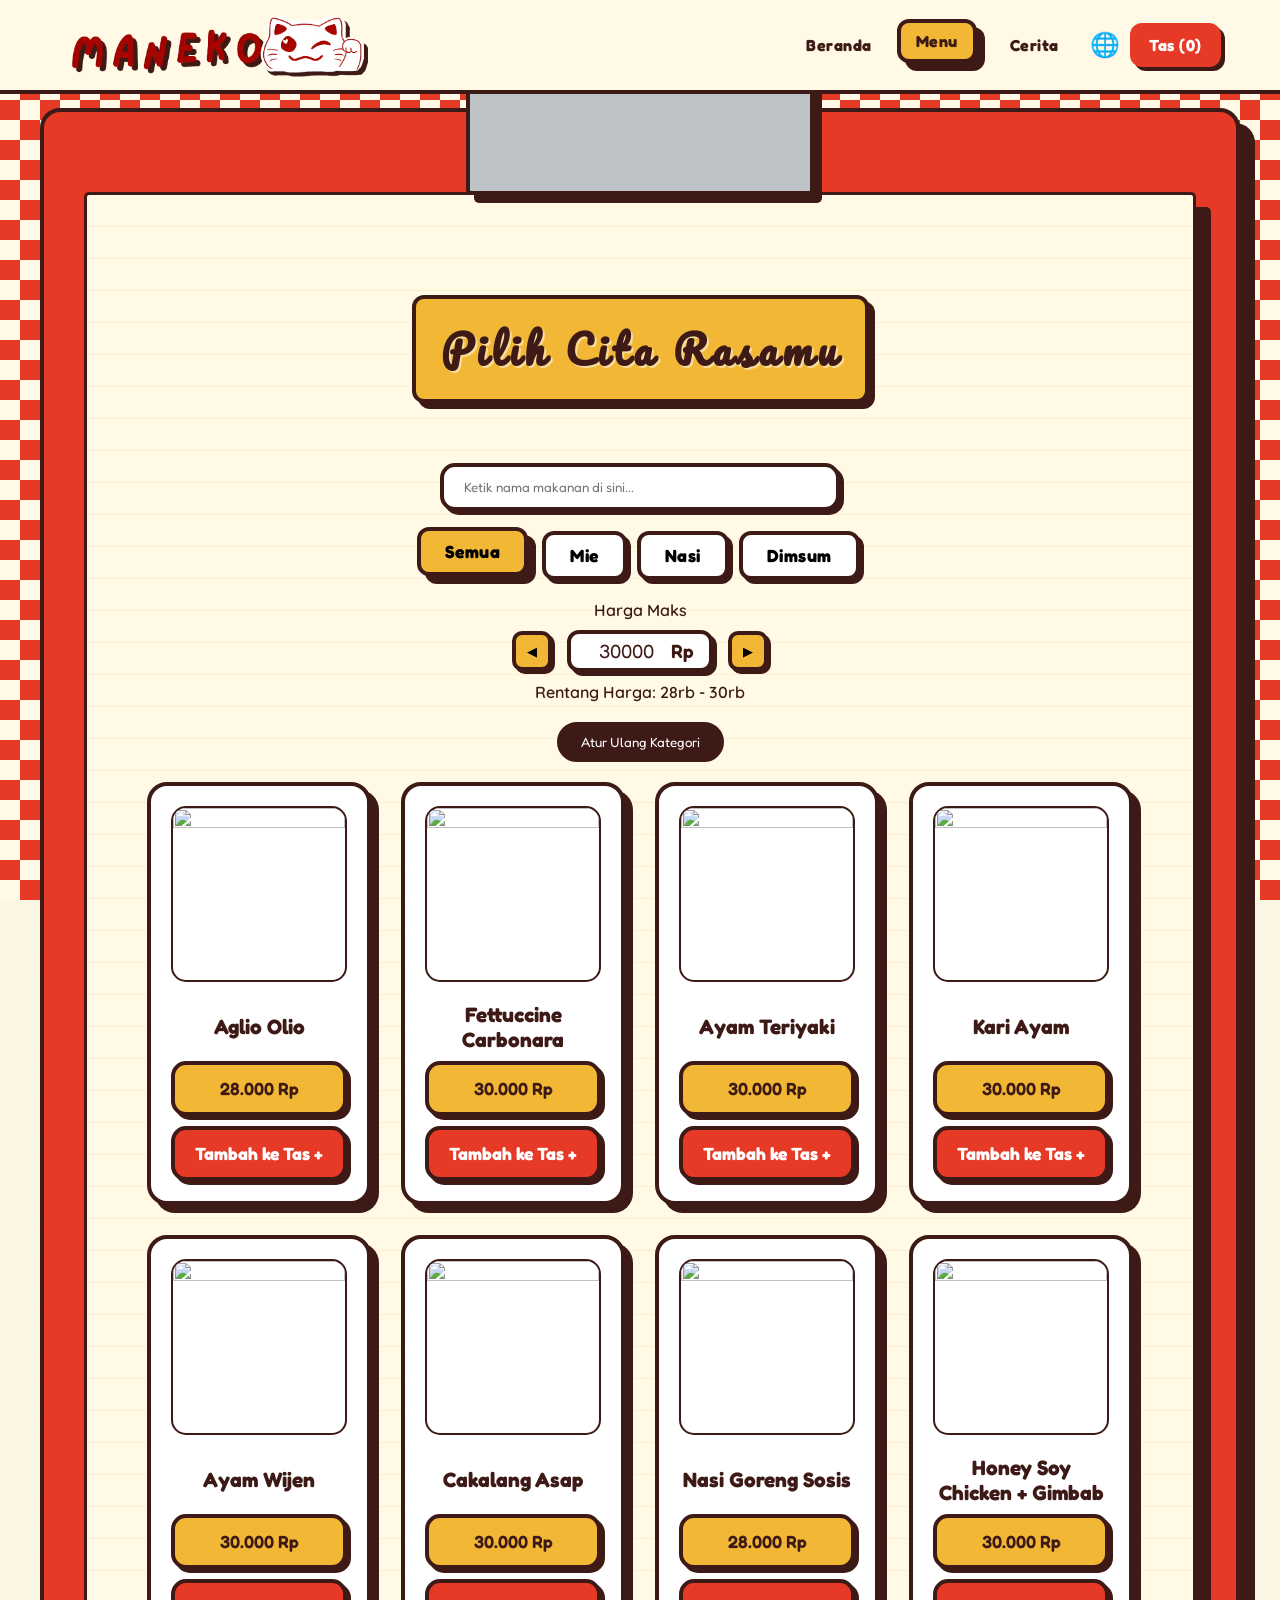
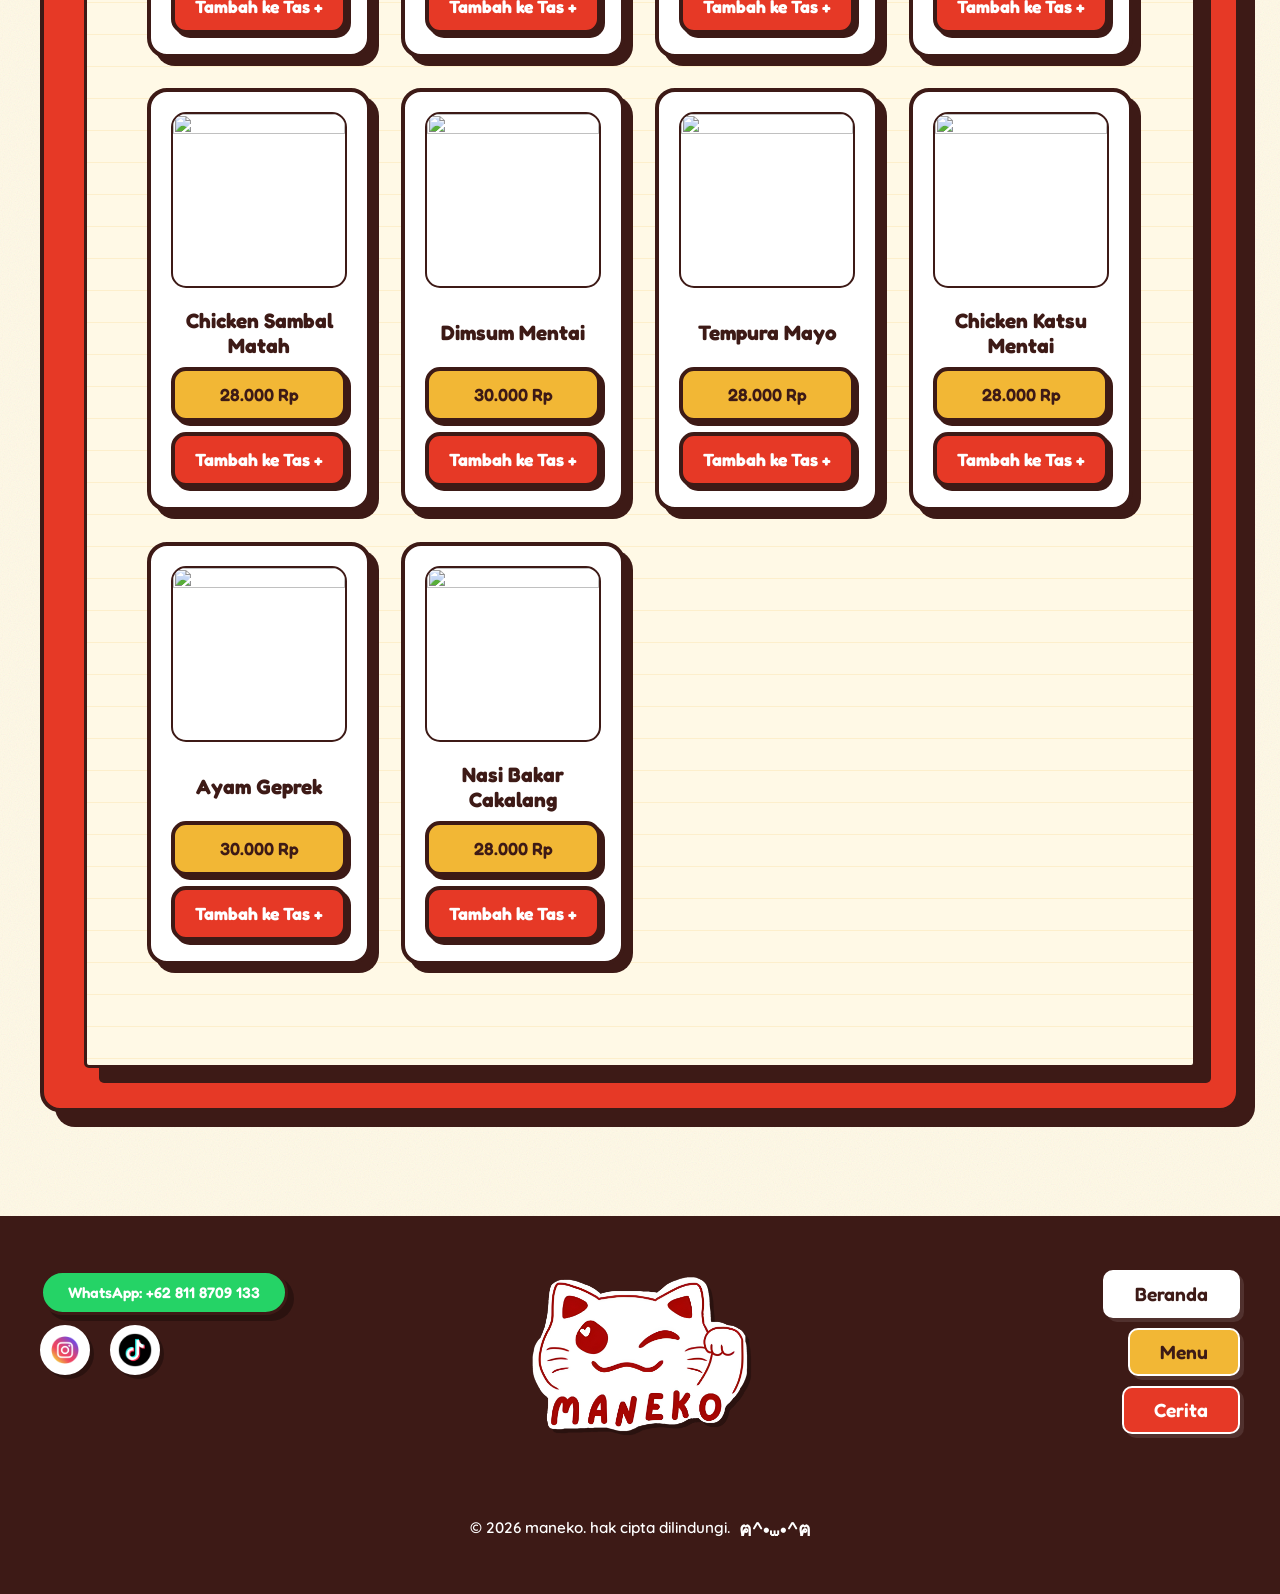
==== menu.html @ 186cf2bf "Add files via upload" ====
<!DOCTYPE html>
<html lang="id">
<head>
    <meta charset="UTF-8">
    <meta name="viewport" content="width=device-width, initial-scale=1.0">
    <title>Maneko | Menu</title>
    <link rel="stylesheet" href="style.css">
    <link rel="stylesheet" href="filters.css">
    <link rel="stylesheet" href="navigation.css">
    <link rel="stylesheet" href="modals.css">
    <link href="https://fonts.googleapis.com/css2?family=Fredoka:wght@400;700&family=Pacifico&family=Quicksand:wght@500;600;700&display=swap" rel="stylesheet">
    <link rel="stylesheet" href="https://cdn.jsdelivr.net/npm/@splidejs/splide@4.1.4/dist/css/splide.min.css">
</head>
<body>

    <nav class="navbar">
        <div class="nav-container">
            <a href="index.html" class="nav-logo"><img src="Maneko logo side remove background.png" alt="Maneko Logo" class="navbar-logo-img"></a>
            <div class="nav-right">
                <a href="index.html" class="nav-tab" data-i18n="home">Home</a>
                <a href="menu.html" class="nav-tab active" data-i18n="menu">Menu</a>
                <a href="story.html" class="nav-tab" data-i18n="story">Story</a>
                <div class="lang-dropdown-wrapper">
                    <button class="lang-nav-btn" onclick="toggleTranslatorDrawer()">🌐</button>
                    <div id="lang-dropdown" class="lang-dropdown">
                        <button class="lang-option" onclick="changeLanguage('en')">English</button>
                        <button class="lang-option" onclick="changeLanguage('id')">Indonesia</button>
                    </div>
                </div>
                <a href="javascript:void(0)" class="nav-tab btn-animate" id="cart-count-wrapper" data-i18n="bag" onclick="toggleCart()">Bag (<span id="cart-count">0</span>)</a>
            </div>
        </div>
    </nav>

    <div id="cart-drawer" class="cart-drawer">
        <div class="drawer-header">
            <h2 data-i18n="your_bag">Your Bag</h2>
        </div>
        <div id="cart-items-list"></div>
        <div class="cart-summary-footer">
            <div class="cart-total">
                <span data-i18n="subtotal">Subtotal:</span>
                <span id="cart-subtotal">0 Rp</span>
            </div>
            <span id="drawer-warning" style="color: var(--primary); font-size: 0.85rem; text-align: center; margin-bottom: 10px; display: block; font-weight: 700;"></span>
            <button class="btn-animate checkout-btn w-100" data-i18n="checkout">Checkout</button>
            <a href="javascript:void(0)" onclick="toggleCart(false)" class="btn-animate w-100" data-i18n="continue" style="text-align: center; margin-top: 10px; background: var(--accent); color: var(--black); text-decoration: none; display: block;">Continue Shopping</a>
        </div>
    </div>

    <div id="cart-overlay" class="overlay" onclick="toggleCart(false); toggleTranslatorDrawer(false);"></div>

    <div class="checker-border">
    <main class="menu-container">
        <div class="menu-paper">
        <h1 class="section-title" data-i18n="choose_flavor">Choose Your Flavor</h1>
        
        <!-- FILTER & SEARCH NAVIGATION -->
        <div class="filter-container">
            <div class="search-box">
                <input type="text" id="menu-search" class="search-input" data-i18n-placeholder="search_placeholder" placeholder="Type food name here...">
            </div>
            
            <div class="filter-nav">
                <button class="filter-btn active" data-filter="all" data-i18n="categories.all">All</button>
                <button class="filter-btn" data-filter="noodles" data-i18n="categories.noodles">Noodles</button>
                <button class="filter-btn" data-filter="rice" data-i18n="categories.rice">Rice</button>
                <button class="filter-btn" data-filter="dimsum" data-i18n="categories.dimsum">Dimsum</button>
            </div>
            <div class="price-adjuster">
                <label class="price-label" data-i18n="max_price">Max Price</label>
                <div class="price-controls">
                    <button id="price-down" class="arrow-btn">◀</button>
                    <div class="price-display">
                        <input type="number" id="current-price-input" value="30000" min="28000" max="30000" step="1000">
                        <span>Rp</span>
                    </div>
                    <button id="price-up" class="arrow-btn">▶</button>
                </div>
                <span class="price-warning-text" data-i18n="range">Range: 28k - 30k</span>
            </div>

            <button id="reset-filters" class="reset-btn" data-i18n="reset_filter">Reset Category</button>
        </div>

        <div class="menu-grid">
            <!-- JOHANNA MENU -->
            <div class="shop-card" data-category="noodles" data-price="28000" data-name="Aglio Olio" data-details="" data-img="aglio.png" data-product-id="jo-1">
                <img src="aglio.png">
                <h3>Aglio Olio</h3>
                <div class="price-tag">28.000 Rp</div>
                <div class="card-action">
                    <button class="btn-animate menu-add-btn" onclick="addToCart('Aglio Olio', 28000, 1, this)">Add to Bag +</button>
                </div>
            </div>

            <div class="shop-card" data-category="noodles" data-price="30000" data-name="Fettucini Carbonara" data-details="" data-img="dish.png" data-product-id="jo-2">
                <img src="dish.png">
                <h3>Fettucini Carbonara</h3>
                <div class="price-tag">30.000 Rp</div>
                <div class="card-action">
                    <button class="btn-animate menu-add-btn" onclick="addToCart('Fettucini Carbonara', 30000, 1, this)">Add to Bag +</button>
                </div>
            </div>

            <div class="shop-card" data-category="rice" data-price="30000" data-name="Chicken teriyaki + rice" data-details="" data-img="teriyaki.png" data-product-id="jo-3">
                <img src="teriyaki.png">
                <h3>Chicken Teriyaki + Rice</h3>
                <div class="price-tag">30.000 Rp</div>
                <div class="card-action">
                    <button class="btn-animate menu-add-btn" onclick="addToCart('Chicken teriyaki + rice', 30000, 1, this)">Add to Bag +</button>
                </div>
            </div>

            <div class="shop-card" data-category="rice" data-price="30000" data-name="Chicken curry + rice" data-details="" data-img="curry.png" data-product-id="jo-4">
                <img src="curry.png">
                <h3>Chicken Curry + Rice</h3>
                <div class="price-tag">30.000 Rp</div>
                <div class="card-action">
                    <button class="btn-animate menu-add-btn" onclick="addToCart('Chicken curry + rice', 30000, 1, this)">Add to Bag +</button>
                </div>
            </div>

            <div class="shop-card" data-category="rice" data-price="30000" data-name="Ayam wijen + rice" data-details="" data-img="dish.png" data-product-id="jo-5">
                <img src="dish.png">
                <h3>Ayam Wijen + Rice</h3>
                <div class="price-tag">30.000 Rp</div>
                <div class="card-action">
                    <button class="btn-animate menu-add-btn" onclick="addToCart('Ayam wijen + rice', 30000, 1, this)">Add to Bag +</button>
                </div>
            </div>

            <div class="shop-card" data-category="rice" data-price="30000" data-name="Ikan cakalang asap + rice" data-details="" data-img="seafood.png" data-product-id="jo-6">
                <img src="seafood.png">
                <h3>Ikan Cakalang Asap + Rice</h3>
                <div class="price-tag">30.000 Rp</div>
                <div class="card-action">
                    <button class="btn-animate menu-add-btn" onclick="addToCart('Ikan cakalang asap + rice', 30000, 1, this)">Add to Bag +</button>
                </div>
            </div>

            <div class="shop-card" data-category="rice" data-price="28000" data-name="Fried rice" data-details="" data-img="beef-fried-rice.png" data-product-id="jo-7">
                <img src="beef-fried-rice.png">
                <h3>Fried Rice</h3>
                <div class="price-tag">28.000 Rp</div>
                <div class="card-action">
                    <button class="btn-animate menu-add-btn" onclick="addToCart('Fried rice', 28000, 1, this)">Add to Bag +</button>
                </div>
            </div>

            <!-- TATA'S MOM MENU -->
            <div class="shop-card" data-category="rice" data-price="30000" data-name="Honey soy crispy chicken + gimbab ori" data-details="" data-img="honey.png" data-product-id="tata-1">
                <img src="honey.png">
                <h3>Honey Soy Crispy Chicken + Gimbab Ori</h3>
                <div class="price-tag">30.000 Rp</div>
                <div class="card-action">
                    <button class="btn-animate menu-add-btn" onclick="addToCart('Honey soy crispy chicken + gimbab ori', 30000, 1, this)">Add to Bag +</button>
                </div>
            </div>

            <div class="shop-card" data-category="rice" data-price="28000" data-name="Sambal matah crispy chicken + Nasi daun jeruk" data-details="" data-img="dish.png" data-product-id="tata-2">
                <img src="dish.png">
                <h3>Sambal Matah Crispy Chicken + Nasi Daun Jeruk</h3>
                <div class="price-tag">28.000 Rp</div>
                <div class="card-action">
                    <button class="btn-animate menu-add-btn" onclick="addToCart('Sambal matah crispy chicken + Nasi daun jeruk', 28000, 1, this)">Add to Bag +</button>
                </div>
            </div>

            <div class="shop-card" data-category="dimsum" data-price="30000" data-name="Dimsum mentai isi 6" data-details="" data-img="dish.png" data-product-id="tata-3">
                <img src="dish.png">
                <h3>Dimsum Mentai (6 pcs)</h3>
                <div class="price-tag">30.000 Rp</div>
                <div class="card-action">
                    <button class="btn-animate menu-add-btn" onclick="addToCart('Dimsum mentai isi 6', 30000, 1, this)">Add to Bag +</button>
                </div>
            </div>

            <div class="shop-card" data-category="rice" data-price="28000" data-name="Tempura mayo + garlic butter rice" data-details="" data-img="dish.png" data-product-id="tata-4">
                <img src="dish.png">
                <h3>Tempura Mayo + Garlic Butter Rice</h3>
                <div class="price-tag">28.000 Rp</div>
                <div class="card-action">
                    <button class="btn-animate menu-add-btn" onclick="addToCart('Tempura mayo + garlic butter rice', 28000, 1, this)">Add to Bag +</button>
                </div>
            </div>

            <div class="shop-card" data-category="rice" data-price="28000" data-name="chicken katsu mentai rice" data-details="" data-img="dish.png" data-product-id="tata-5">
                <img src="dish.png">
                <h3>Chicken Katsu Mentai Rice</h3>
                <div class="price-tag">28.000 Rp</div>
                <div class="card-action">
                    <button class="btn-animate menu-add-btn" onclick="addToCart('chicken katsu mentai rice', 28000, 1, this)">Add to Bag +</button>
                </div>
            </div>

            <div class="shop-card" data-category="rice" data-price="30000" data-name="Ayam Geprek w/rice or w/fried noodle" data-variants="with_rice,with_noodle" data-details="" data-img="mie-goreng.png" data-product-id="tata-6">
                <img src="mie-goreng.png">
                <h3>Ayam Geprek</h3>
                <div class="price-tag">30.000 Rp</div>
                <div class="card-action">
                    <button class="btn-animate menu-add-btn" onclick="addToCart('Ayam Geprek w/rice or w/fried noodle', 30000, 1, this)">Add to Bag +</button>
                </div>
            </div>

            <!-- 14th Food Item -->
            <div class="shop-card" data-category="rice" data-price="28000" data-name="Nasi bakar cakalang" data-details="" data-img="seafood.png" data-product-id="tata-7">
                <img src="seafood.png">
                <h3>Baked Skipjack Tuna Rice</h3>
                <div class="price-tag">28.000 Rp</div>
                <div class="card-action">
                    <button class="btn-animate menu-add-btn" onclick="addToCart('Nasi bakar cakalang', 28000, 1, this)">Add to Bag +</button>
                </div>
            </div>
        </div>
        </div>
    </main>
    </div>


    <!-- PRODUCT DETAIL PAGE MODAL -->
    <div id="pdp-overlay" class="pdp-overlay">
        <div id="pdp-modal" class="pdp-modal">
            <button class="modal-close-btn" onclick="document.getElementById('pdp-overlay').click()">✕</button>
            <div class="pdp-content-wrapper">
                <div class="pdp-image-gallery">
                    <img id="pdp-main-image" src="" alt="Product Image" class="pdp-main-image">
                </div>
                <div id="pdp-badges-container" style="display: flex; gap: 10px; margin-bottom: 10px;"></div>
                <div class="pdp-info-panel">
                    <div id="pdp-category-badge" class="category-badge"></div>
                    <h2 id="pdp-product-name"></h2>
                    <p class="pdp-price" id="pdp-product-price"></p>
                    
                    <div class="pdp-facts">
                        <div class="fact-tag">10-15 mins</div>
                        <div class="fact-tag">served hot</div>
                        <div class="fact-tag">fresh ingredients</div>
                    </div>

                    <p data-i18n="pdp_tags.desc" style="font-family: var(--font-bold); font-size: 0.95rem; margin-bottom: 5px; color: var(--primary);">Description</p>
                    <p class="pdp-description" id="pdp-product-description"></p>

                    <div id="pdp-variant-selector" class="pdp-variants" style="display: none; margin-bottom: 20px;">
                        <p data-i18n="choose_flavor" style="font-family: var(--font-bold); margin-bottom: 10px; color: var(--primary);">Choose Your Flavor</p>
                        <div id="variant-options" class="payment-methods-group" style="flex-direction: row; gap: 10px;"></div>
                    </div>

                    <div class="pdp-action-zone">
                        <div class="quantity-selector">
                            <button id="pdp-qty-down">-</button>
                            <input type="number" id="pdp-qty-input" value="1" min="1">
                            <button id="pdp-qty-up">+</button>
                        </div>
                        <button id="pdp-add-to-bag" class="btn-animate pdp-add-to-bag">Add to Bag</button>
                    </div>
                </div>
            </div>
        </div>
    </div>

    <footer class="main-footer">
        <div class="footer-container">
            <div class="footer-left-group">
                <div class="footer-contact">
                    <a href="https://wa.me/628118709133" class="footer-whatsapp" target="_blank">
                        <span>WhatsApp: +62 811 8709 133</span>
                    </a>
                </div>
                <div class="footer-socials">
                    <a href="https://www.instagram.com/maneko_kg/?hl=en" target="_blank" class="ig-logo"><img src="instagramlogo.png" alt="Instagram"></a>
                    <a href="https://www.tiktok.com/@maneko_kg" target="_blank" class="tt-logo"><img src="tiktoklogo.png" alt="TikTok"></a>
                </div>
            </div>
            <div class="footer-center-logo">
                <img src="Maneko logo remove background.png" alt="Maneko Logo" class="footer-logo-img">
            </div>
            <div class="footer-right-group">
                <nav class="footer-nav">
                    <a href="index.html" data-i18n="home">Home</a>
                    <a href="menu.html" data-i18n="menu">Menu</a>
                    <a href="story.html" data-i18n="story">Story</a>
                </nav>
            </div>
            <p>© 2026 maneko. <span data-i18n="all_rights">all rights reserved.</span> <span class="footer-mascot-animation">ฅ^<span class="mascot-text-blink">•</span>⩊<span class="mascot-text-blink">•</span>^ฅ</span></p>
        </div>
    </footer>

    <a href="javascript:void(0)" class="scroll-to-top-btn" data-i18n="top">TOP</a>

    <script src="https://cdn.jsdelivr.net/npm/@splidejs/splide@4.1.4/dist/js/splide.min.js"></script>
    <script src="translations.js"></script>
    <script src="cart.js"></script>
    <script src="ui-helpers.js"></script>
    <script src="modals.js"></script>
    <script src="navigation.js"></script>
    <script src="app.js"></script>
    <script src="menu-filters.js"></script>
</body>
</html>
---- style.css ----
/* Core Configuration & Reset */
@import url('variables.css');
@import url('base.css');
@import url('animations.css');

/* Global Layout & Shared Components */
@import url('components.css');
@import url('navbar.css');
@import url('navigation.css');
@import url('footer.css');
@import url('sections.css');
@import url('cards.css');
@import url('modals.css');
@import url('filters.css');
@import url('cart.css');

/* Page-Specific Styles */
@import url('home.css');
@import url('menu.css');
@import url('payment.css');
@import url('story.css');

/* Responsive & Overrides */
@import url('responsive.css');
---- filters.css ----
/* SEARCH & FILTERS (Used in Menu Page) */
.search-box { width: 100%; display: flex; justify-content: center; margin-bottom: 20px; }
.search-input {
    width: 100%; max-width: 400px; padding: 12px 20px; border: var(--border); border-radius: 15px;
    font-family: var(--font-bold); background: var(--white); outline: none; box-shadow: 4px 4px 0 var(--black); transition: 0.2s;
}
.search-input:focus { transform: translate(-3px, -3px); box-shadow: 6px 6px 0 var(--black); }

.filter-nav { display: flex; gap: 10px; flex-wrap: wrap; justify-content: center; margin-bottom: 20px; }
.filter-btn {
    background: var(--white); 
    border: var(--border); 
    padding: 10px 24px; 
    font-family: var(--font-bold);
    font-weight: 700;
    font-size: 1.1rem; 
    letter-spacing: 0.5px;
    cursor: pointer; 
    border-radius: 12px; 
    transition: all 0.2s cubic-bezier(0.175, 0.885, 0.32, 1.275);
    box-shadow: 4px 4px 0 var(--black);
}
.filter-btn:hover { 
    background: var(--bg); 
    transform: translate(-2px, -2px); 
    box-shadow: 6px 6px 0 var(--black); 
}
.filter-btn.active { 
    background: var(--accent); 
    transform: translate(-4px, -4px); 
    box-shadow: 8px 8px 0 var(--black); 
    animation: nav-tab-active-bounce 0.3s ease-out forwards;
}

.price-adjuster { display: flex; flex-direction: column; align-items: center; gap: 5px; min-width: 200px; }
.price-controls { display: flex; align-items: center; gap: 15px; margin: 5px 0; }
.arrow-btn {
    background: var(--accent); border: var(--border); width: 40px; height: 40px;
    display: flex; align-items: center; justify-content: center; cursor: pointer; border-radius: 10px; transition: 0.1s;
    box-shadow: 3px 3px 0 var(--black);
}
.arrow-btn:hover { background: var(--primary); color: white; }
.arrow-btn:active { transform: translate(2px, 2px); box-shadow: 0px 0px 0 var(--black); }

/* BUTTON FEEDBACK */
.menu-add-btn.success {
    background: #4CAF50 !important;
    color: white !important;
    border-color: #388E3C !important;
}

.no-results-msg {
    grid-column: 1 / -1;
    text-align: center;
    padding: 60px 20px;
    font-family: var(--font-bold);
    font-size: 1.2rem;
    color: var(--black);
}

.price-display { 
    font-family: var(--font-bold); font-size: 1.2rem; min-width: 110px; 
    background: var(--white); border: var(--border); padding: 5px 15px;
    border-radius: 12px; box-shadow: 4px 4px 0 var(--black);
}
#current-price-input { width: 80px; background: none; border: none; font-family: var(--font-bold); font-size: 1.2rem; color: var(--black); text-align: center; outline: none; }
#current-price-input::-webkit-outer-spin-button, #current-price-input::-webkit-inner-spin-button { -webkit-appearance: none; margin: 0; }

.reset-btn {
    background: var(--black); color: var(--white); border: var(--border); padding: 8px 20px;
    border-radius: 50px; font-family: var(--font-bold); cursor: pointer; transition: 0.2s;
    display: block; margin: 20px auto 0; width: fit-content;
}
---- navigation.css ----
/* SCROLL TO TOP */
.scroll-to-top-btn {
    position: fixed; bottom: 30px; left: 50%; right: auto; transform: translateX(-50%) translateY(100px);
    background: var(--accent); color: var(--black); border: var(--border); border-radius: 50%;
    width: 60px; height: 60px; display: flex; align-items: center; justify-content: center;
    font-family: var(--font-bold); font-size: 0.9rem; cursor: pointer; z-index: 900;
    box-shadow: 6px 6px 0 var(--black); 
    transition: opacity 0.4s ease, transform 0.5s cubic-bezier(0.175, 0.885, 0.32, 1.275), background 0.3s, box-shadow 0.3s;
    opacity: 0; pointer-events: none; text-decoration: none;
}
.scroll-to-top-btn.show { opacity: 1; pointer-events: auto; transform: translateX(-50%) translateY(0); }
.scroll-to-top-btn:hover { 
    transform: translateX(-50%) translateY(-5px) scale(1.1); 
    box-shadow: 8px 8px 0 var(--primary); background: var(--bg); color: var(--primary); 
}
---- modals.css ----
/* GLOBAL MODAL OVERLAY (PDP & Video) */
.pdp-overlay {
    position: fixed;
    inset: 0;
    background: rgba(0, 0, 0, 0.7);
    display: flex;
    justify-content: center;
    align-items: center;
    z-index: 5000;
    visibility: hidden;
    opacity: 0;
    transition: 0.3s ease;
    padding: 20px;
    backdrop-filter: blur(5px);
}
.pdp-overlay.active {
    visibility: visible;
    opacity: 1;
}

/* MODAL CONTAINERS */
.pdp-modal, .video-modal-container, .success-modal-container {
    background: var(--bg);
    border: var(--border);
    border-radius: 20px;
    box-shadow: 10px 10px 0 var(--black);
    width: 100%;
    position: relative;
    max-height: 90vh;
    overflow-y: auto;
    transform: translateY(20px);
    transition: transform 0.3s cubic-bezier(0.175, 0.885, 0.32, 1.275);
}

.pdp-modal, .video-modal-container {
    max-width: 900px;
}

.success-modal-container {
    max-width: 480px;
    padding: 30px;
}

.pdp-overlay.active .pdp-modal, 
.pdp-overlay.active .video-modal-container {
    transform: translateY(0);
}

/* PDP MODAL SPECIFIC LAYOUT */
.pdp-content-wrapper {
    display: flex;
    flex-wrap: wrap;
    align-items: stretch;
}

.pdp-image-gallery {
    flex: 1;
    min-width: 300px;
    padding: 30px;
    background: var(--bg);
    display: flex;
    align-items: center;
    justify-content: center;
}

.pdp-main-image {
    width: 100%;
    aspect-ratio: 1/1;
    object-fit: cover;
    border-radius: 15px;
    border: var(--border);
    box-shadow: 8px 8px 0 var(--black);
}

.pdp-info-panel {
    flex: 1.5;
    min-width: 300px;
    padding: 40px;
    display: flex;
    flex-direction: column;
}

.pdp-info-panel h2 {
    font-family: var(--font-bold);
    font-size: 2rem;
    margin-bottom: 10px;
    color: var(--black);
}

.pdp-price {
    font-family: var(--font-bold);
    font-size: 1.5rem;
    color: var(--primary);
    margin-bottom: 20px;
}

.category-badge {
    background: var(--bg);
    border: var(--border);
    padding: 5px 15px;
    border-radius: 50px;
    font-family: var(--font-bold);
    font-size: 0.8rem;
    width: fit-content;
    box-shadow: 4px 4px 0 var(--black);
    text-transform: uppercase;
    margin-bottom: 15px;
    transform: rotate(-2deg);
}

.pdp-facts {
    display: flex;
    gap: 10px;
    margin-bottom: 20px;
    flex-wrap: wrap;
}

.fact-tag {
    background: var(--accent);
    border: 2px solid var(--black);
    padding: 4px 12px;
    border-radius: 8px;
    font-size: 0.85rem;
    font-family: var(--font-bold);
    box-shadow: 3px 3px 0 var(--black);
}

.pdp-description {
    line-height: 1.6;
    margin-bottom: 30px;
    color: #444;
}

.pdp-action-zone {
    display: flex;
    gap: 15px;
    align-items: center;
    margin-top: auto;
}

.pdp-add-to-bag {
    flex: 1;
    height: 50px;
}

/* IMAGE LIGHTBOX POPUP */
.image-popup-overlay {
    position: fixed;
    inset: 0;
    background: rgba(0, 0, 0, 0.85);
    display: flex;
    justify-content: center;
    align-items: center;
    z-index: 5000;
    visibility: hidden;
    opacity: 0;
    transition: 0.3s ease;
    cursor: zoom-out;
}
.image-popup-overlay.active {
    visibility: visible;
    opacity: 1;
}
.image-popup-content {
    max-width: 90%;
    max-height: 90%;
    object-fit: contain;
    border: 5px solid var(--bg);
    box-shadow: 0 0 30px rgba(0,0,0,0.5);
    transform: scale(0.8);
    transition: 0.3s cubic-bezier(0.175, 0.885, 0.32, 1.275);
}
.image-popup-overlay.active .image-popup-content {
    transform: scale(1);
}

/* GLOBAL CLOSE BUTTON */
.modal-close-btn {
    position: absolute;
    top: 15px;
    right: 15px;
    background: var(--bg);
    border: var(--border);
    width: 45px;
    height: 45px;
    border-radius: 50%;
    display: flex;
    align-items: center;
    justify-content: center;
    cursor: pointer;
    z-index: 100;
    box-shadow: 4px 4px 0 var(--black);
    transition: all 0.3s ease;
    font-size: 1.2rem;
    font-family: var(--font-bold);
}

.modal-close-btn:hover {
    transform: scale(1.1) rotate(0deg);
    background: var(--accent);
    box-shadow: 6px 6px 0 var(--black);
}

/* VIDEO MODAL IFRAME SIZING */
.video-modal-container {
    padding: 40px 20px 20px;
    overflow: visible;
}

.video-modal-container iframe {
    width: 100%;
    aspect-ratio: 9/16;
    max-height: 70vh;
    border: var(--border);
    border-radius: 10px;
    background: var(--black);
}
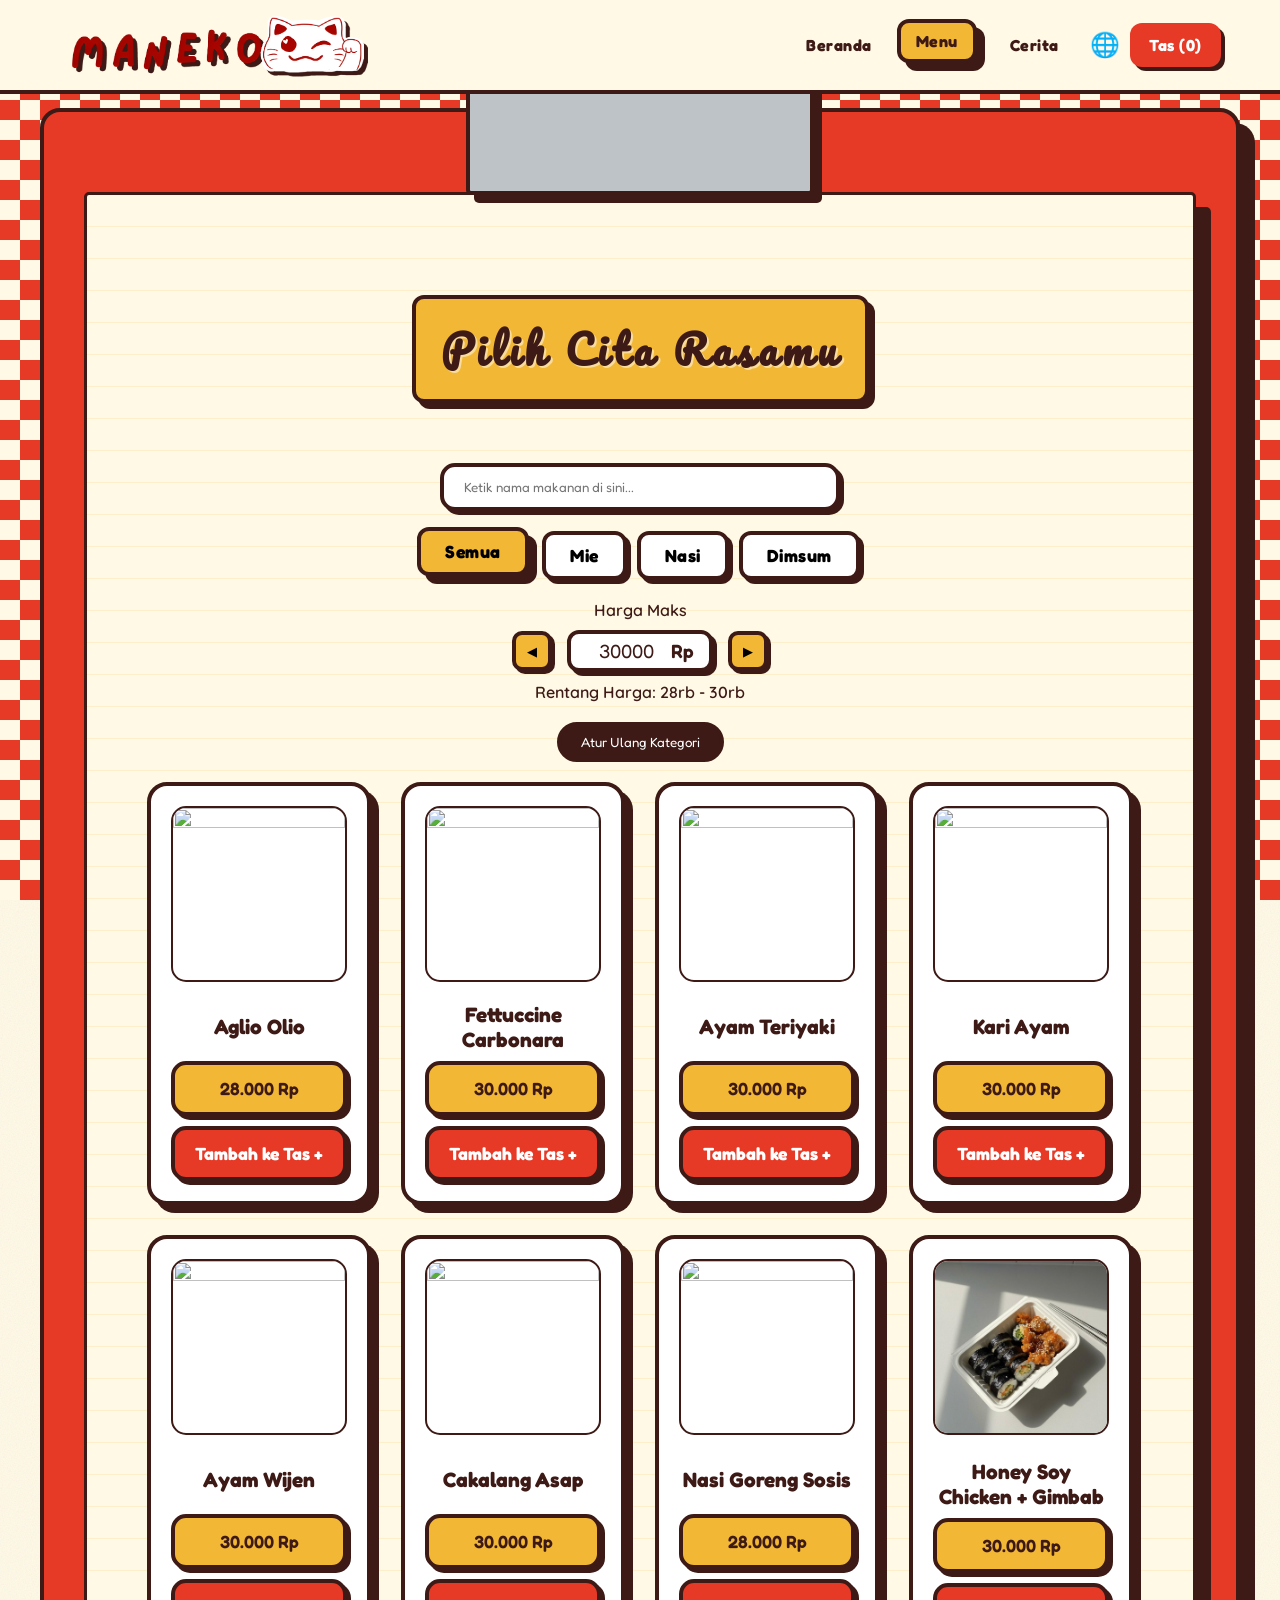
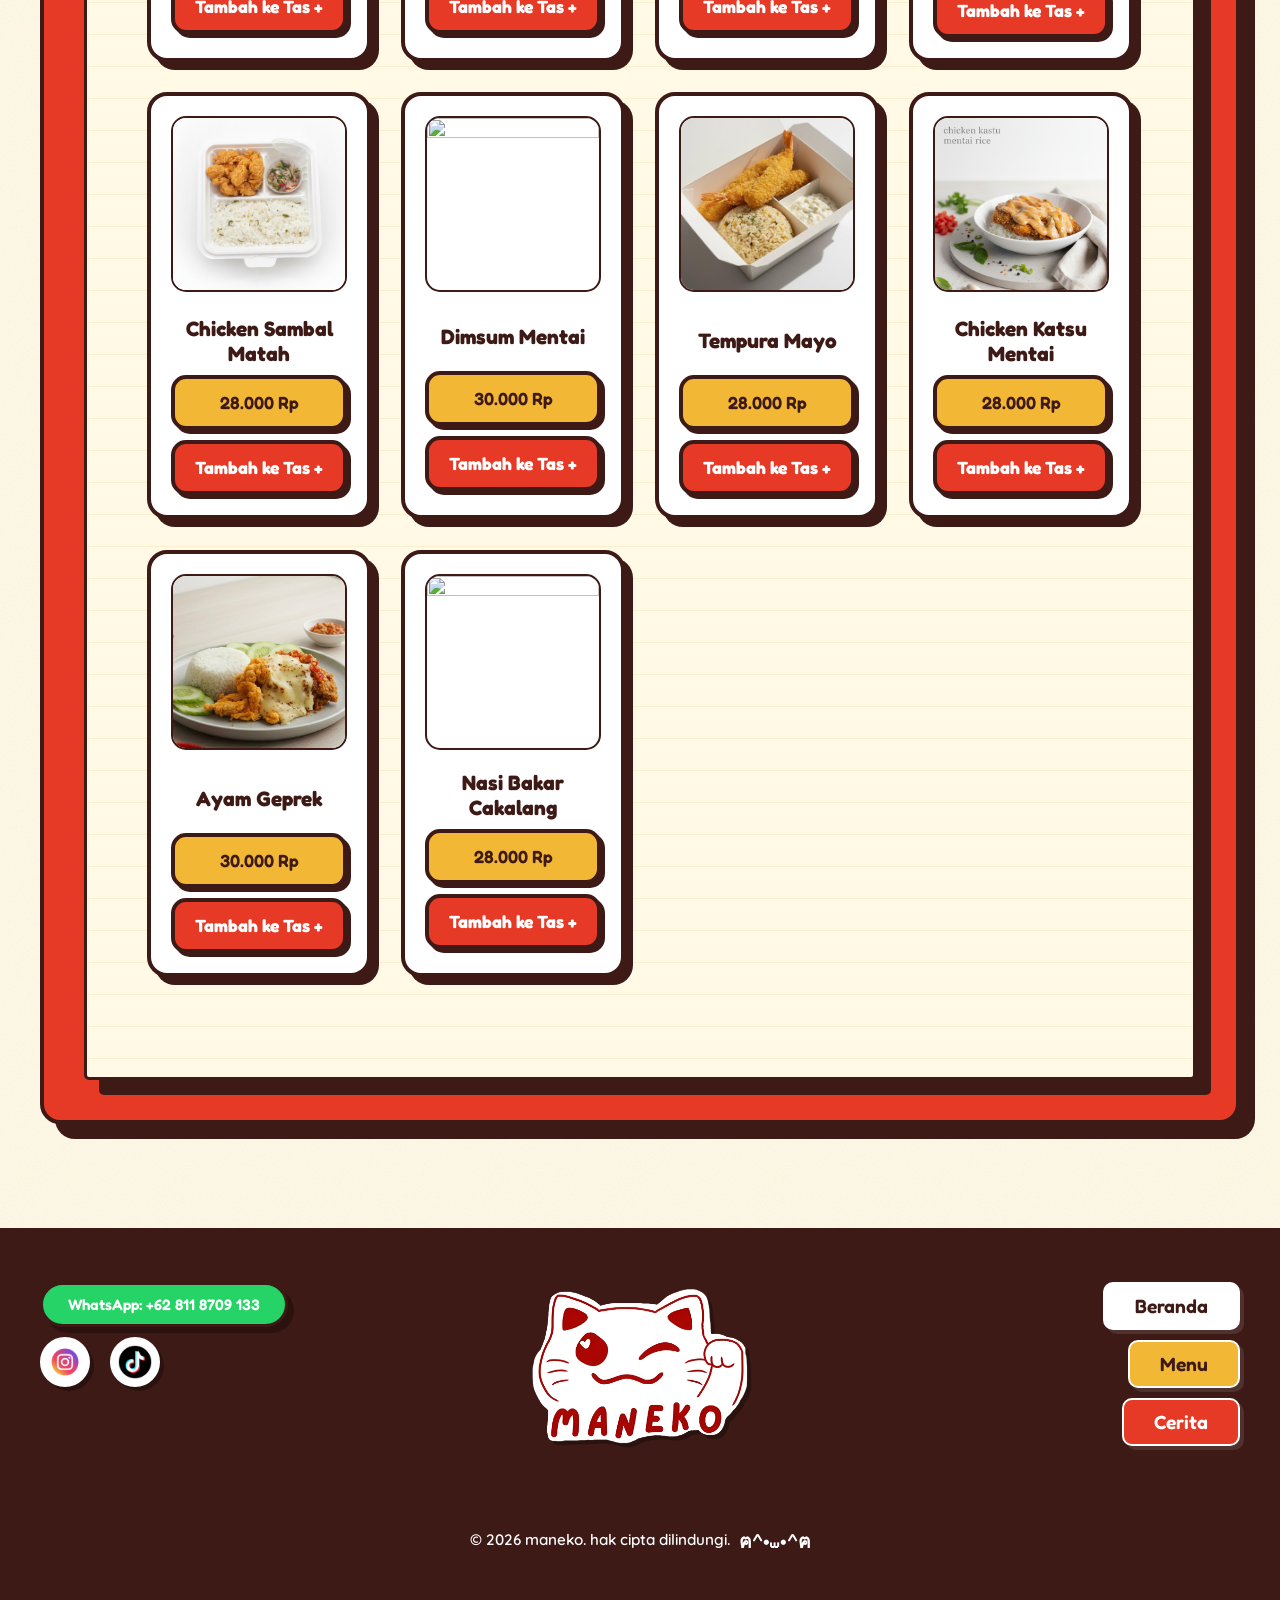
==== commit 367dd5f4: "add pictures" ====
--- a/menu.html
+++ b/menu.html
@@ -86,7 +86,7 @@
         <div class="menu-grid">
             <!-- JOHANNA MENU -->
             <div class="shop-card" data-category="noodles" data-price="28000" data-name="Aglio Olio" data-details="" data-img="aglio.png" data-product-id="jo-1">
-                <img src="aglio.png">
+                <img src="https://scheckeats.com/wp-content/uploads/2021/01/aglio-e-olio-scaled.jpg">
                 <h3>Aglio Olio</h3>
                 <div class="price-tag">28.000 Rp</div>
                 <div class="card-action">
@@ -95,7 +95,7 @@
             </div>
 
             <div class="shop-card" data-category="noodles" data-price="30000" data-name="Fettucini Carbonara" data-details="" data-img="dish.png" data-product-id="jo-2">
-                <img src="dish.png">
+                <img src="https://kitchenaid.com.au/cdn/shop/articles/7772267a3a854a9ff4a85a770637a98d.jpg?v=1565852284">
                 <h3>Fettucini Carbonara</h3>
                 <div class="price-tag">30.000 Rp</div>
                 <div class="card-action">
@@ -104,7 +104,7 @@
             </div>
 
             <div class="shop-card" data-category="rice" data-price="30000" data-name="Chicken teriyaki + rice" data-details="" data-img="teriyaki.png" data-product-id="jo-3">
-                <img src="teriyaki.png">
+                <img src="https://slowcookergourmet.net/wp-content/uploads/2024/06/Slow-Cooker-Teriyaki-Chicken-27-of-27.jpg">
                 <h3>Chicken Teriyaki + Rice</h3>
                 <div class="price-tag">30.000 Rp</div>
                 <div class="card-action">
@@ -113,7 +113,7 @@
             </div>
 
             <div class="shop-card" data-category="rice" data-price="30000" data-name="Chicken curry + rice" data-details="" data-img="curry.png" data-product-id="jo-4">
-                <img src="curry.png">
+                <img src="https://khinskitchen.com/wp-content/uploads/2024/01/Japanese-chicken-curry-04.jpg">
                 <h3>Chicken Curry + Rice</h3>
                 <div class="price-tag">30.000 Rp</div>
                 <div class="card-action">
@@ -122,7 +122,7 @@
             </div>
 
             <div class="shop-card" data-category="rice" data-price="30000" data-name="Ayam wijen + rice" data-details="" data-img="dish.png" data-product-id="jo-5">
-                <img src="dish.png">
+                <img src="https://encrypted-tbn0.gstatic.com/images?q=tbn:ANd9GcT_x6JxheAqCiHXXzr0jVU9_YgDtG6e4Cy2oPhjYr5FDz0WubQ5jq6U4rk&s=10">
                 <h3>Ayam Wijen + Rice</h3>
                 <div class="price-tag">30.000 Rp</div>
                 <div class="card-action">
@@ -140,7 +140,7 @@
             </div>
 
             <div class="shop-card" data-category="rice" data-price="28000" data-name="Fried rice" data-details="" data-img="beef-fried-rice.png" data-product-id="jo-7">
-                <img src="beef-fried-rice.png">
+                <img src="https://www.averiecooks.com/wp-content/uploads/2025/03/chickenfriedrice-9.jpg">
                 <h3>Fried Rice</h3>
                 <div class="price-tag">28.000 Rp</div>
                 <div class="card-action">
@@ -149,8 +149,8 @@
             </div>
 
             <!-- TATA'S MOM MENU -->
-            <div class="shop-card" data-category="rice" data-price="30000" data-name="Honey soy crispy chicken + gimbab ori" data-details="" data-img="honey.png" data-product-id="tata-1">
-                <img src="honey.png">
+            <div class="shop-card" data-category="rice" data-price="30000" data-name="Honey soy crispy chicken + gimbab ori" data-details="" data-img="Assets/img_honey_soy.jpeg" data-product-id="tata-1">
+                <img src="Assets/img_honey_soy.jpeg">
                 <h3>Honey Soy Crispy Chicken + Gimbab Ori</h3>
                 <div class="price-tag">30.000 Rp</div>
                 <div class="card-action">
@@ -158,8 +158,8 @@
                 </div>
             </div>
 
-            <div class="shop-card" data-category="rice" data-price="28000" data-name="Sambal matah crispy chicken + Nasi daun jeruk" data-details="" data-img="dish.png" data-product-id="tata-2">
-                <img src="dish.png">
+            <div class="shop-card" data-category="rice" data-price="28000" data-name="Sambal matah crispy chicken + Nasi daun jeruk" data-details="" data-img="Assets/img_sambal_matah.jpeg" data-product-id="tata-2">
+                <img src="Assets/img_sambal_matah.jpeg">
                 <h3>Sambal Matah Crispy Chicken + Nasi Daun Jeruk</h3>
                 <div class="price-tag">28.000 Rp</div>
                 <div class="card-action">
@@ -167,8 +167,8 @@
                 </div>
             </div>
 
-            <div class="shop-card" data-category="dimsum" data-price="30000" data-name="Dimsum mentai isi 6" data-details="" data-img="dish.png" data-product-id="tata-3">
-                <img src="dish.png">
+            <div class="shop-card" data-category="dimsum" data-price="30000" data-name="Dimsum mentai isi 6" data-details="" data-img="Assets/img_dimsum_mentai.jpeg" data-product-id="tata-3">
+                <img src="https://cdn0-production-images-kly.akamaized.net/vL9xSPML0zZEGhYkGkvurWeoIZA=/0x0:1000x563/469x260/filters:quality(75):strip_icc():format(webp)/kly-media-production/medias/4269000/original/080235300_1671677561-shutterstock_2201226261.jpg">
                 <h3>Dimsum Mentai (6 pcs)</h3>
                 <div class="price-tag">30.000 Rp</div>
                 <div class="card-action">
@@ -176,8 +176,8 @@
                 </div>
             </div>
 
-            <div class="shop-card" data-category="rice" data-price="28000" data-name="Tempura mayo + garlic butter rice" data-details="" data-img="dish.png" data-product-id="tata-4">
-                <img src="dish.png">
+            <div class="shop-card" data-category="rice" data-price="28000" data-name="Tempura mayo + garlic butter rice" data-details="" data-img="Assets/img_tempura_mayo.jpeg" data-product-id="tata-4">
+                <img src="Assets/img_tempura_mayo.jpeg">
                 <h3>Tempura Mayo + Garlic Butter Rice</h3>
                 <div class="price-tag">28.000 Rp</div>
                 <div class="card-action">
@@ -185,8 +185,8 @@
                 </div>
             </div>
 
-            <div class="shop-card" data-category="rice" data-price="28000" data-name="chicken katsu mentai rice" data-details="" data-img="dish.png" data-product-id="tata-5">
-                <img src="dish.png">
+            <div class="shop-card" data-category="rice" data-price="28000" data-name="chicken katsu mentai rice" data-details="" data-img="Assets/img_chicken_katsu_mentai.jpeg" data-product-id="tata-5">
+                <img src="Assets/img_chicken_katsu_mentai_rice.jpeg">
                 <h3>Chicken Katsu Mentai Rice</h3>
                 <div class="price-tag">28.000 Rp</div>
                 <div class="card-action">
@@ -194,8 +194,8 @@
                 </div>
             </div>
 
-            <div class="shop-card" data-category="rice" data-price="30000" data-name="Ayam Geprek w/rice or w/fried noodle" data-variants="with_rice,with_noodle" data-details="" data-img="mie-goreng.png" data-product-id="tata-6">
-                <img src="mie-goreng.png">
+            <div class="shop-card" data-category="rice" data-price="30000" data-name="Ayam Geprek w/rice or w/fried noodle" data-variants="with_rice,with_noodle" data-details="" data-img="Assets/img_mie_goreng.jpeg" data-product-id="tata-6">
+                <img src="Assets/img_ayam_geprek.jpeg">
                 <h3>Ayam Geprek</h3>
                 <div class="price-tag">30.000 Rp</div>
                 <div class="card-action">
@@ -205,7 +205,7 @@
 
             <!-- 14th Food Item -->
             <div class="shop-card" data-category="rice" data-price="28000" data-name="Nasi bakar cakalang" data-details="" data-img="seafood.png" data-product-id="tata-7">
-                <img src="seafood.png">
+                <img src="https://asset.kompas.com/crops/cqAqOO5MgUfiUKtz214ODC5XdKE=/0x261:931x882/1200x800/data/photo/2020/05/09/5eb66dedbcdfd.jpeg">
                 <h3>Baked Skipjack Tuna Rice</h3>
                 <div class="price-tag">28.000 Rp</div>
                 <div class="card-action">
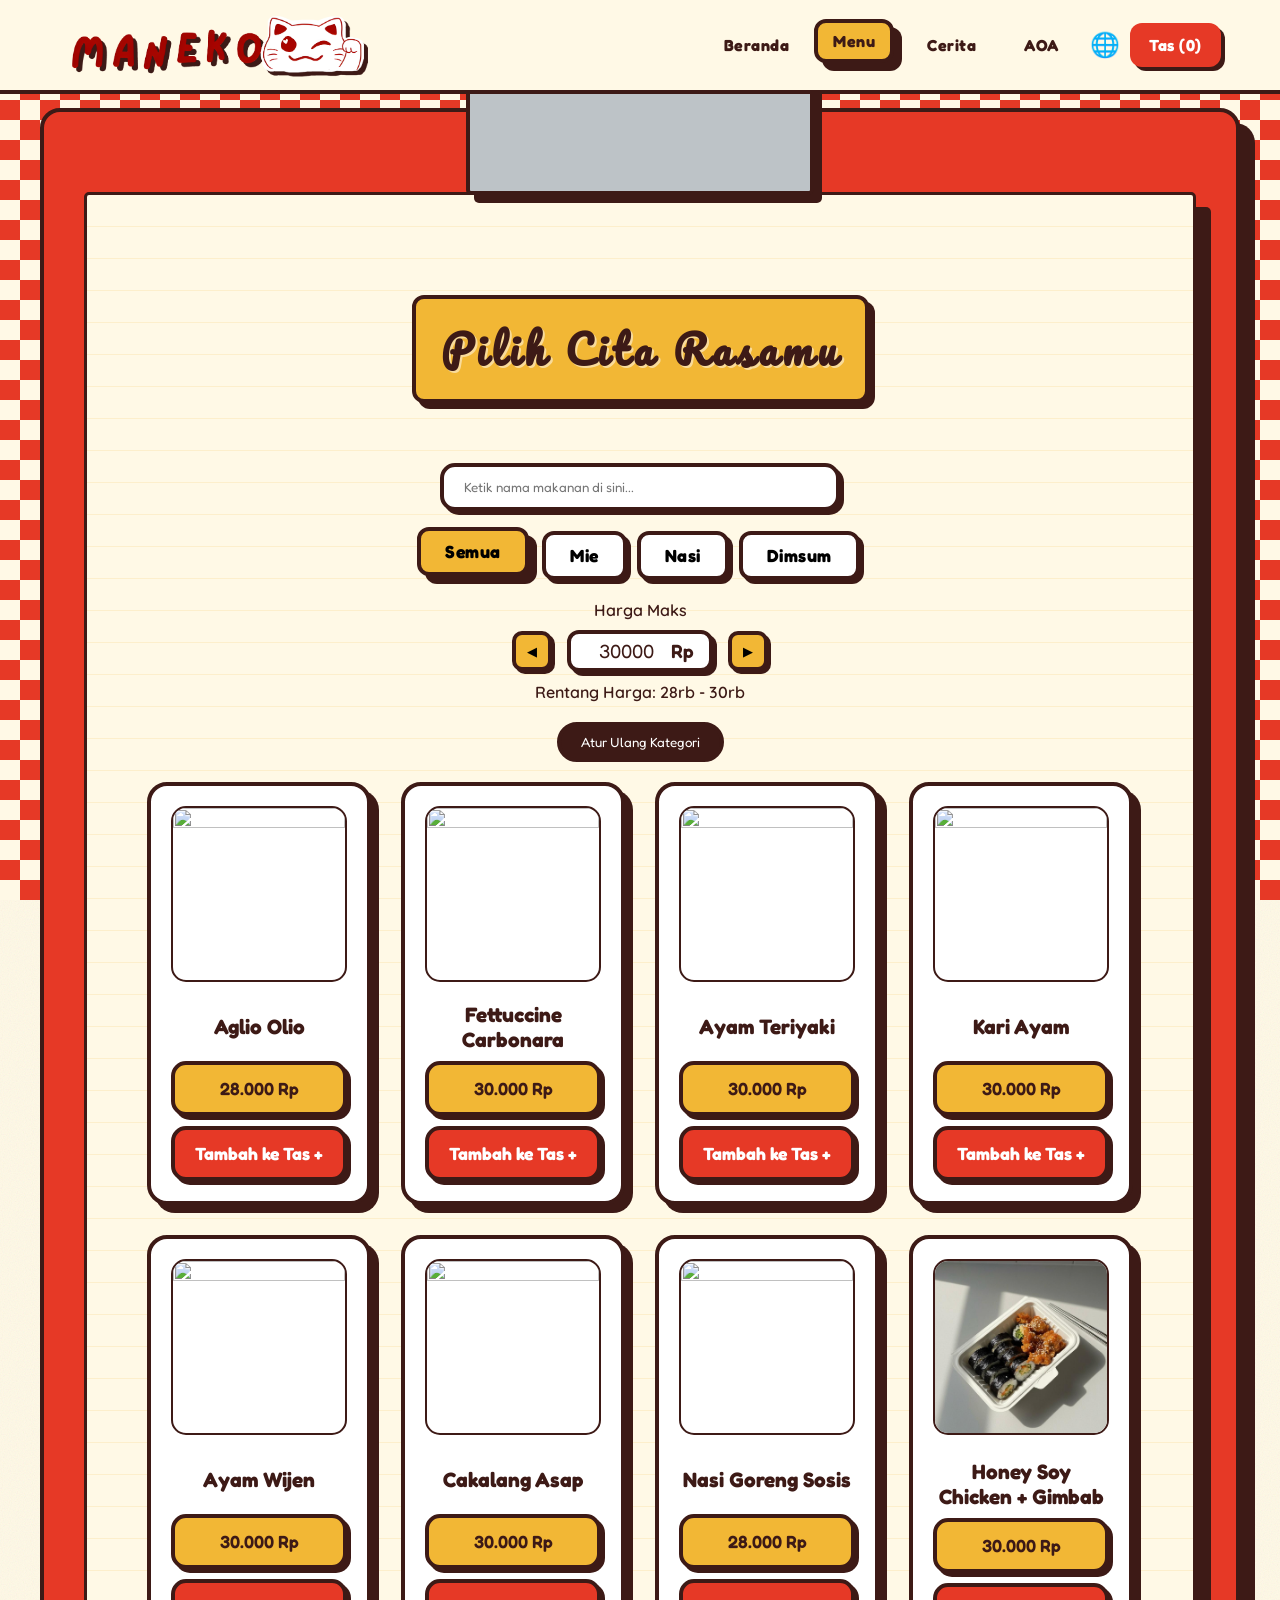
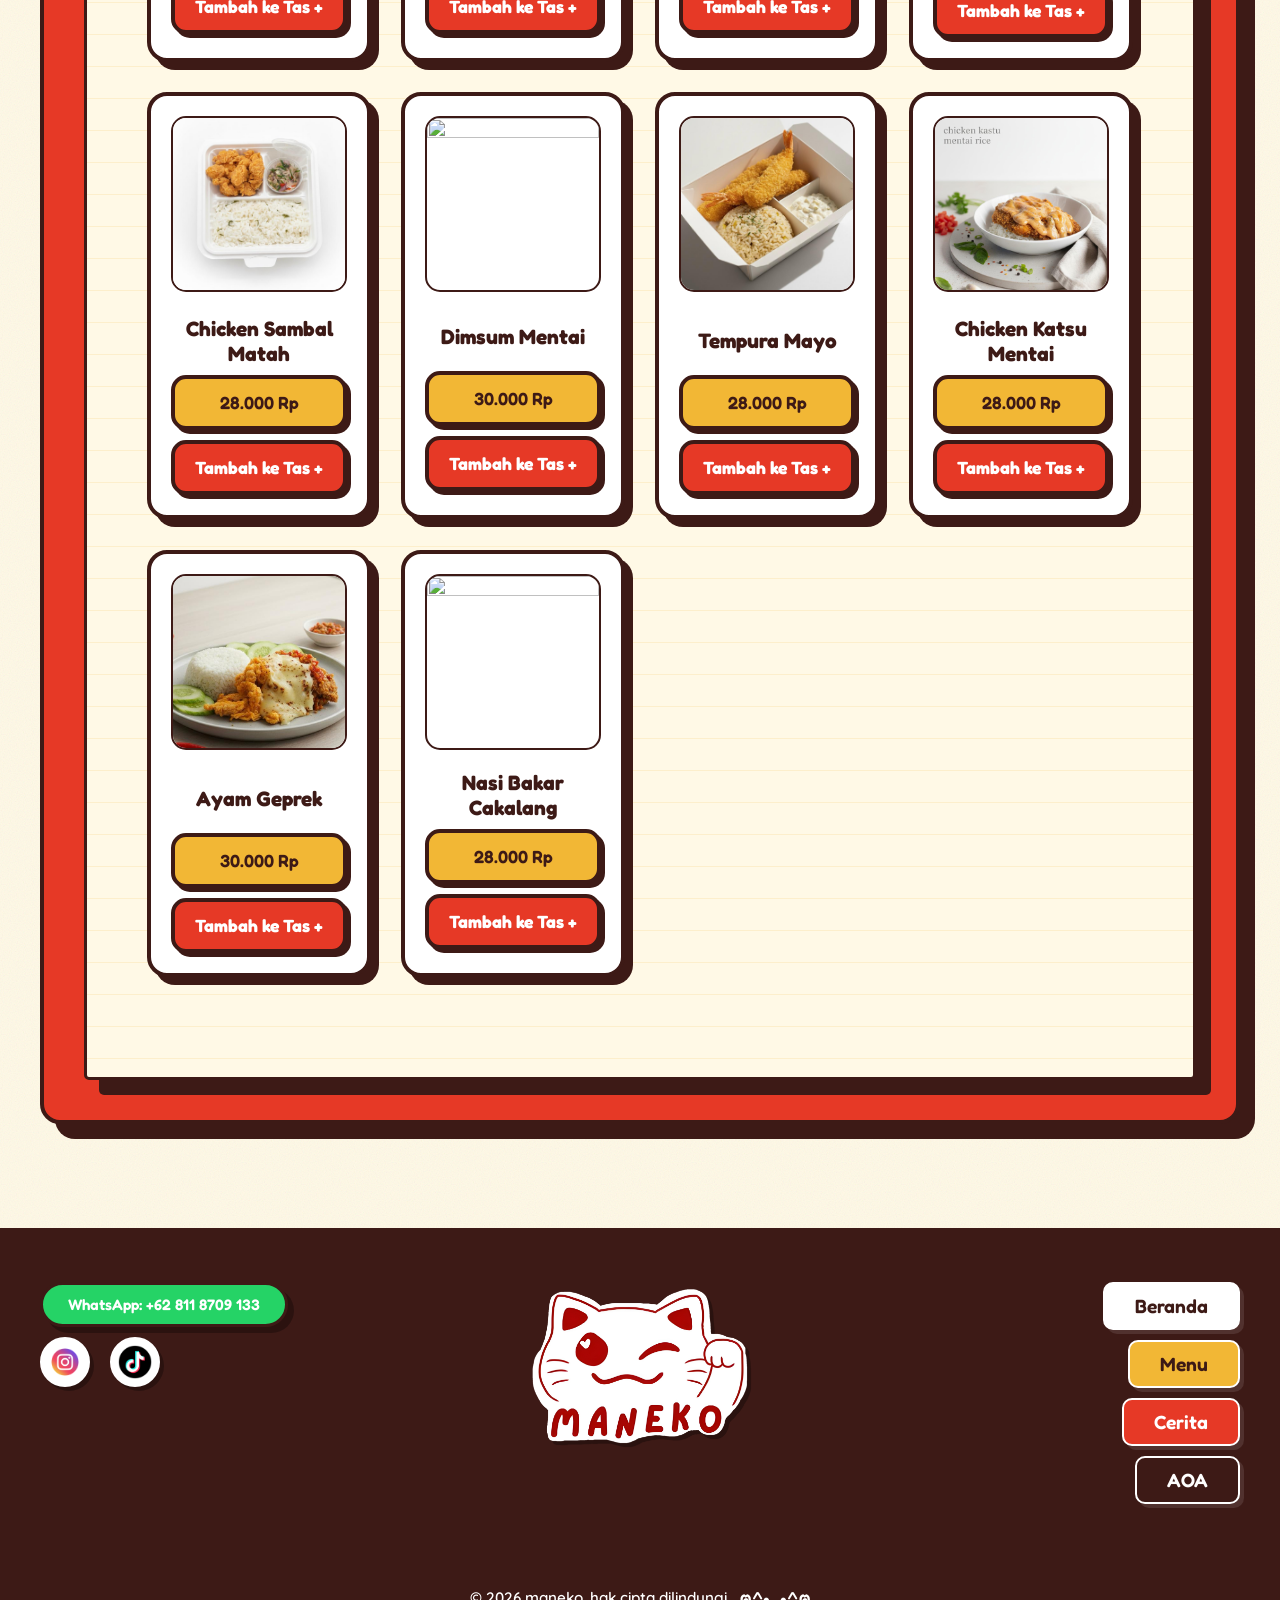
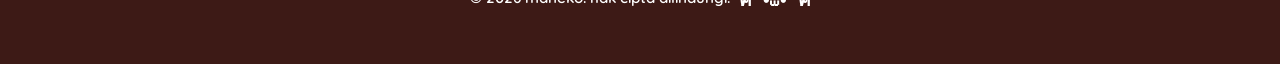
==== commit f720c971: "Add AOA Page" ====
--- a/menu.html
+++ b/menu.html
@@ -20,6 +20,7 @@
                 <a href="index.html" class="nav-tab" data-i18n="home">Home</a>
                 <a href="menu.html" class="nav-tab active" data-i18n="menu">Menu</a>
                 <a href="story.html" class="nav-tab" data-i18n="story">Story</a>
+                <a href="AOA.html" class="nav-tab" data-i18n="AOA">AoA</a>
                 <div class="lang-dropdown-wrapper">
                     <button class="lang-nav-btn" onclick="toggleTranslatorDrawer()">🌐</button>
                     <div id="lang-dropdown" class="lang-dropdown">
@@ -280,6 +281,7 @@
                     <a href="index.html" data-i18n="home">Home</a>
                     <a href="menu.html" data-i18n="menu">Menu</a>
                     <a href="story.html" data-i18n="story">Story</a>
+                    <a href="AOA.html" data-i18n="AOA" class="footer-aoa-btn">AoA</a>
                 </nav>
             </div>
             <p>© 2026 maneko. <span data-i18n="all_rights">all rights reserved.</span> <span class="footer-mascot-animation">ฅ^<span class="mascot-text-blink">•</span>⩊<span class="mascot-text-blink">•</span>^ฅ</span></p>
